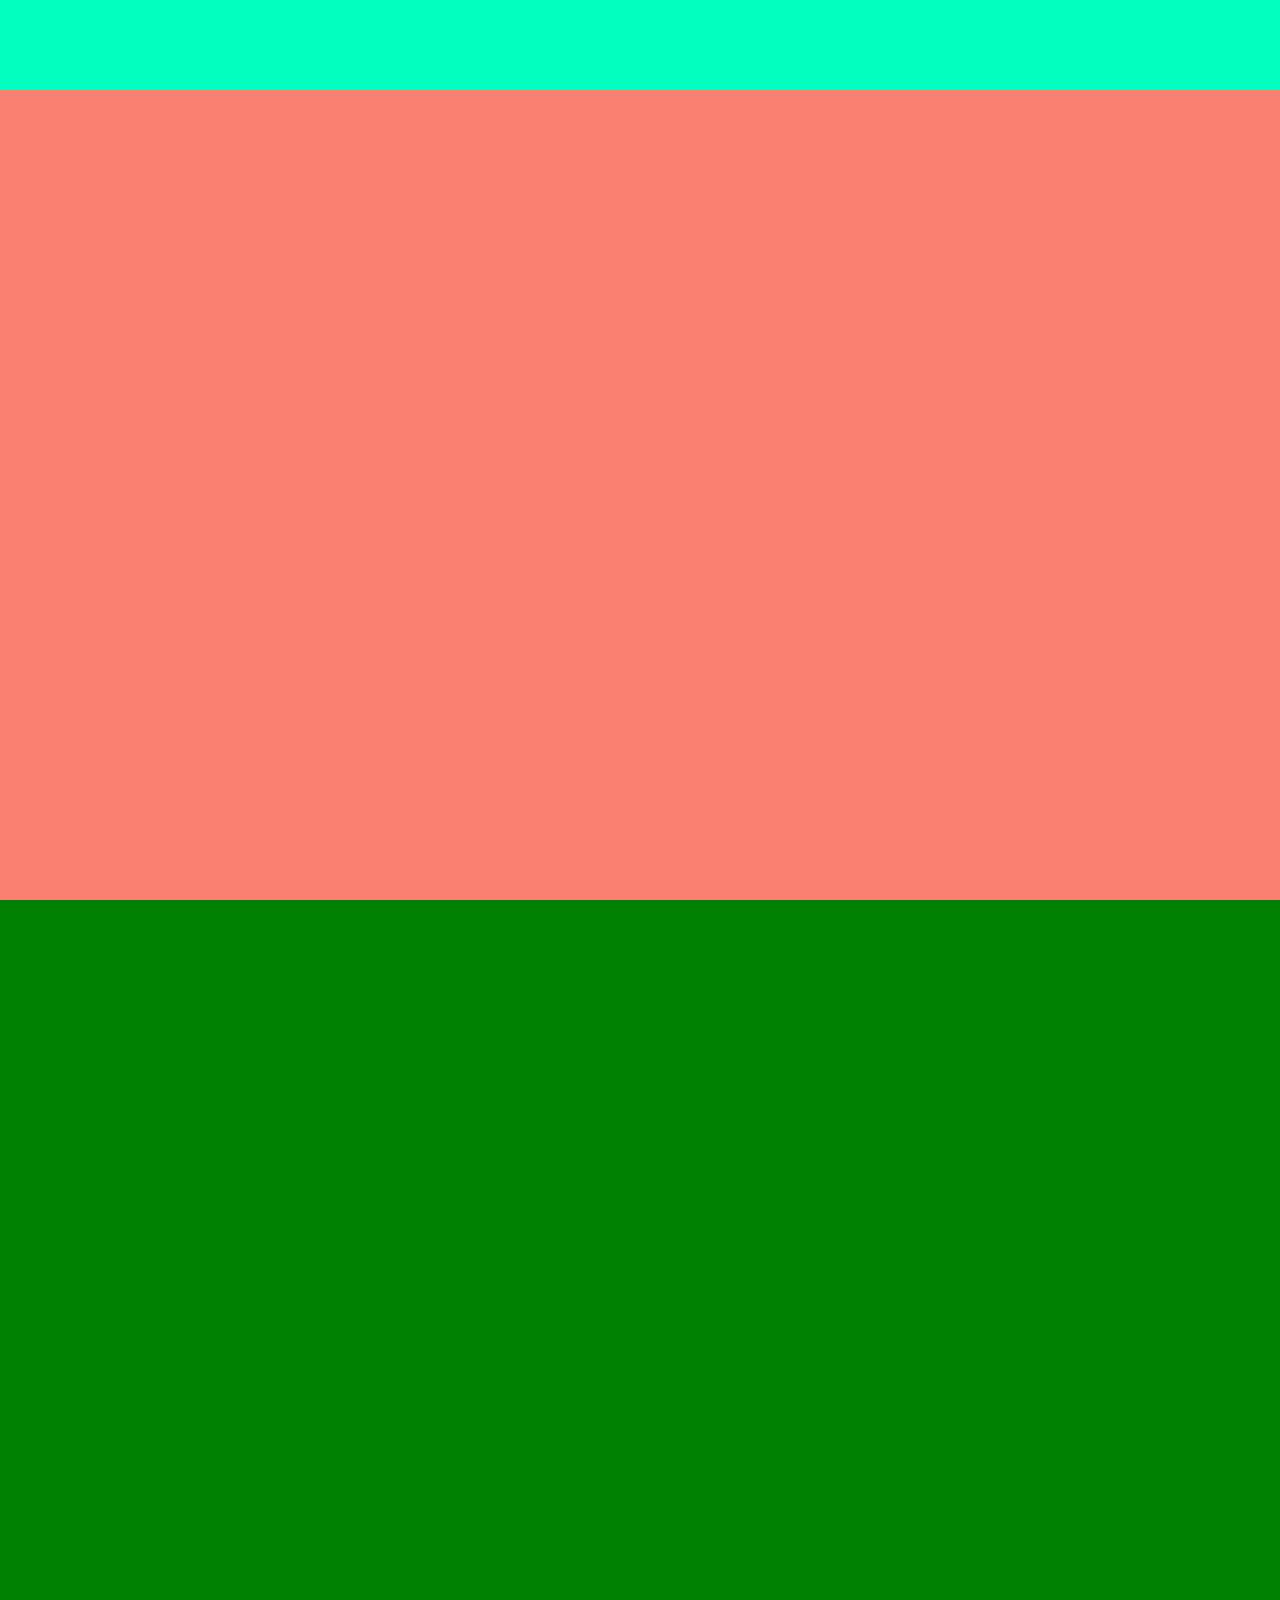
==== 03-salesforce-landing-page-ui/index.html @ 45cee4b3 "Added basic structure of landing page" ====
<!DOCTYPE html>
<html lang="en">
<head>
    <meta charset="UTF-8">
    <meta name="viewport" content="width=device-width, initial-scale=1.0">
    <title>SalesForce UI</title>
    <link rel="stylesheet" href="style.css">
</head>
<body>
    <div id="main">
        <div id="header"></div>
        <div id="fakeheader"></div>
        <div id="page1"></div>
        <div id="page2"></div>

    </div>
</body>
</html>
---- 03-salesforce-landing-page-ui/style.css ----
*{
    padding: 0%;
    margin: 0%;
}
html,body{
    width: 100%;
    height: 100%;
}

#main{
    height: 100%;
    width: 100%;
    background-color: pink;
}
#header{
width: 100%;
height: 10%;
background-color: rgb(0, 255, 191);
position: fixed;
}

#fakeheader{
 width: 100%;
height: 10%;
background-color:yellow;
}

#page1{
height: 90%;
width: 100%;
background-color: salmon;
}
#page2{
    height: 90%;
width: 100%;
background-color: green;
}
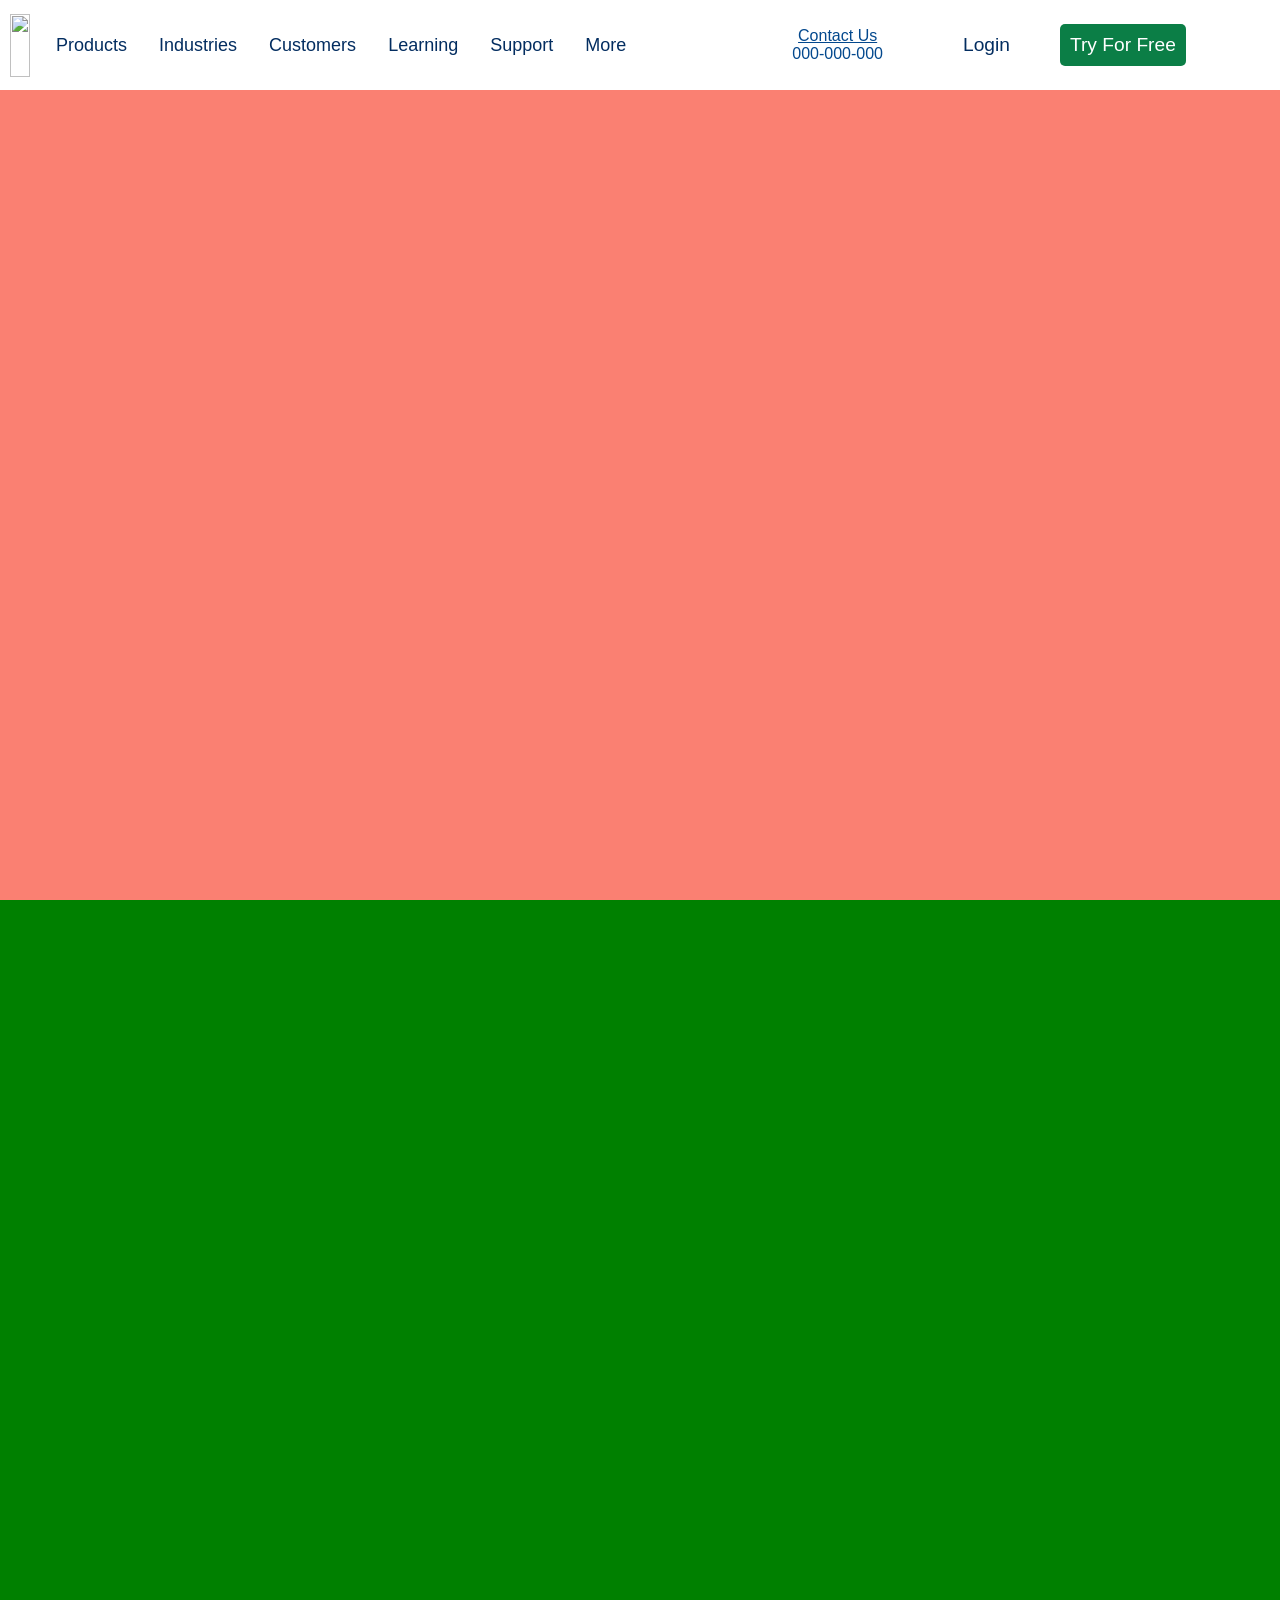
==== commit a4a9793f: "Added header section" ====
--- a/03-salesforce-landing-page-ui/index.html
+++ b/03-salesforce-landing-page-ui/index.html
@@ -4,11 +4,38 @@
     <meta charset="UTF-8">
     <meta name="viewport" content="width=device-width, initial-scale=1.0">
     <title>SalesForce UI</title>
+    <link
+  href="https://cdn.jsdelivr.net/npm/remixicon@4.9.0/fonts/remixicon.css"
+  rel="stylesheet"/>
     <link rel="stylesheet" href="style.css">
 </head>
 <body>
     <div id="main">
-        <div id="header"></div>
+        <div id="header">
+            <div id="logo"><img src="https://a.sfdcstatic.com/shared/images/c360-nav/salesforce-with-type-logo.svg" width="100px"></div>
+            <div class="texts"><p>Products</p></div>
+            <div class="texts"><p>Industries</p></div>
+            <div class="texts"><p>Customers</p></div>
+            <div class="texts"><p>Learning</p></div>
+            <div class="texts"><p>Support</p></div>
+            <div class="texts">
+                <p>More</p>
+                <p><i class="ri-arrow-down-s-line"></i></p>
+            </div>
+            <div id="contact">
+                <p style="text-align: center; color: #03488d; "> <u>Contact Us</u></p>
+                <p style="color: #03488d;">000-000-000</p>
+            </div>
+            <div class="icon"><i class="ri-search-line"></i></div>
+            <div class="icon"><i class="ri-global-line"></i></div>
+            <div id="login">
+                <i class="ri-user-3-fill"></i>
+                <p style="font-size: larger; font-weight: 500;">Login</p>
+            </div>
+            <div id="try">
+                <p p style="font-size: larger; font-weight: 500;padding: 10px; color: white;">Try For Free </p>
+            </div>
+        </div>
         <div id="fakeheader"></div>
         <div id="page1"></div>
         <div id="page2"></div>
--- a/03-salesforce-landing-page-ui/style.css
+++ b/03-salesforce-landing-page-ui/style.css
@@ -1,6 +1,8 @@
 *{
     padding: 0%;
     margin: 0%;
+    font-family: 'Gill Sans', 'Gill Sans MT', Calibri, 'Trebuchet MS', sans-serif;
+    
 }
 html,body{
     width: 100%;
@@ -10,19 +12,93 @@
 #main{
     height: 100%;
     width: 100%;
-    background-color: pink;
+    
 }
 #header{
 width: 100%;
 height: 10%;
-background-color: rgb(0, 255, 191);
+
 position: fixed;
+display: flex;
+align-items: center;
+
 }
 
+#logo{
+    
+    height: 70%;
+    margin: 10px;
+
+}
+#logo img{
+    width: 100%;
+    height: 100%;
+    object-fit: cover;
+}
+
+.texts{
+    color: #032d60;
+    margin: 16px;
+    display: flex;
+    
+}
+.texts:hover{
+    color: #0b5cab;
+}
+
+.texts p{
+    font-size: large;
+    font-weight: 500;
+}
+
+#contact{
+    margin-left: 150px;
+}
+
+#contact p:hover{
+    color: #0b5cab;
+}
+
+.icon{
+    margin-left:30px;
+    color: #032d60;
+}
+
+.icon:hover{
+    padding: 10px;
+    border-radius: 50%;
+    background-color:lightblue ;
+}
+
+
+
+#login{
+    color: #032d60;
+    display: flex;
+    margin: 20px;
+}
+.icon:hover{
+    color:#0b5cab ;
+}
+#login:hover{
+    background-color: skyblue;
+    padding: 6px;
+    border-radius: 20px;
+    color:#032d60 ;
+}
+
+#try{
+    margin-left: 30px;
+    background-color: #0b7e46;
+    border-radius: 5px;
+}
+#try:hover{
+    background-color: rgb(3, 87, 3);
+}
 #fakeheader{
  width: 100%;
 height: 10%;
-background-color:yellow;
+
 }
 
 #page1{
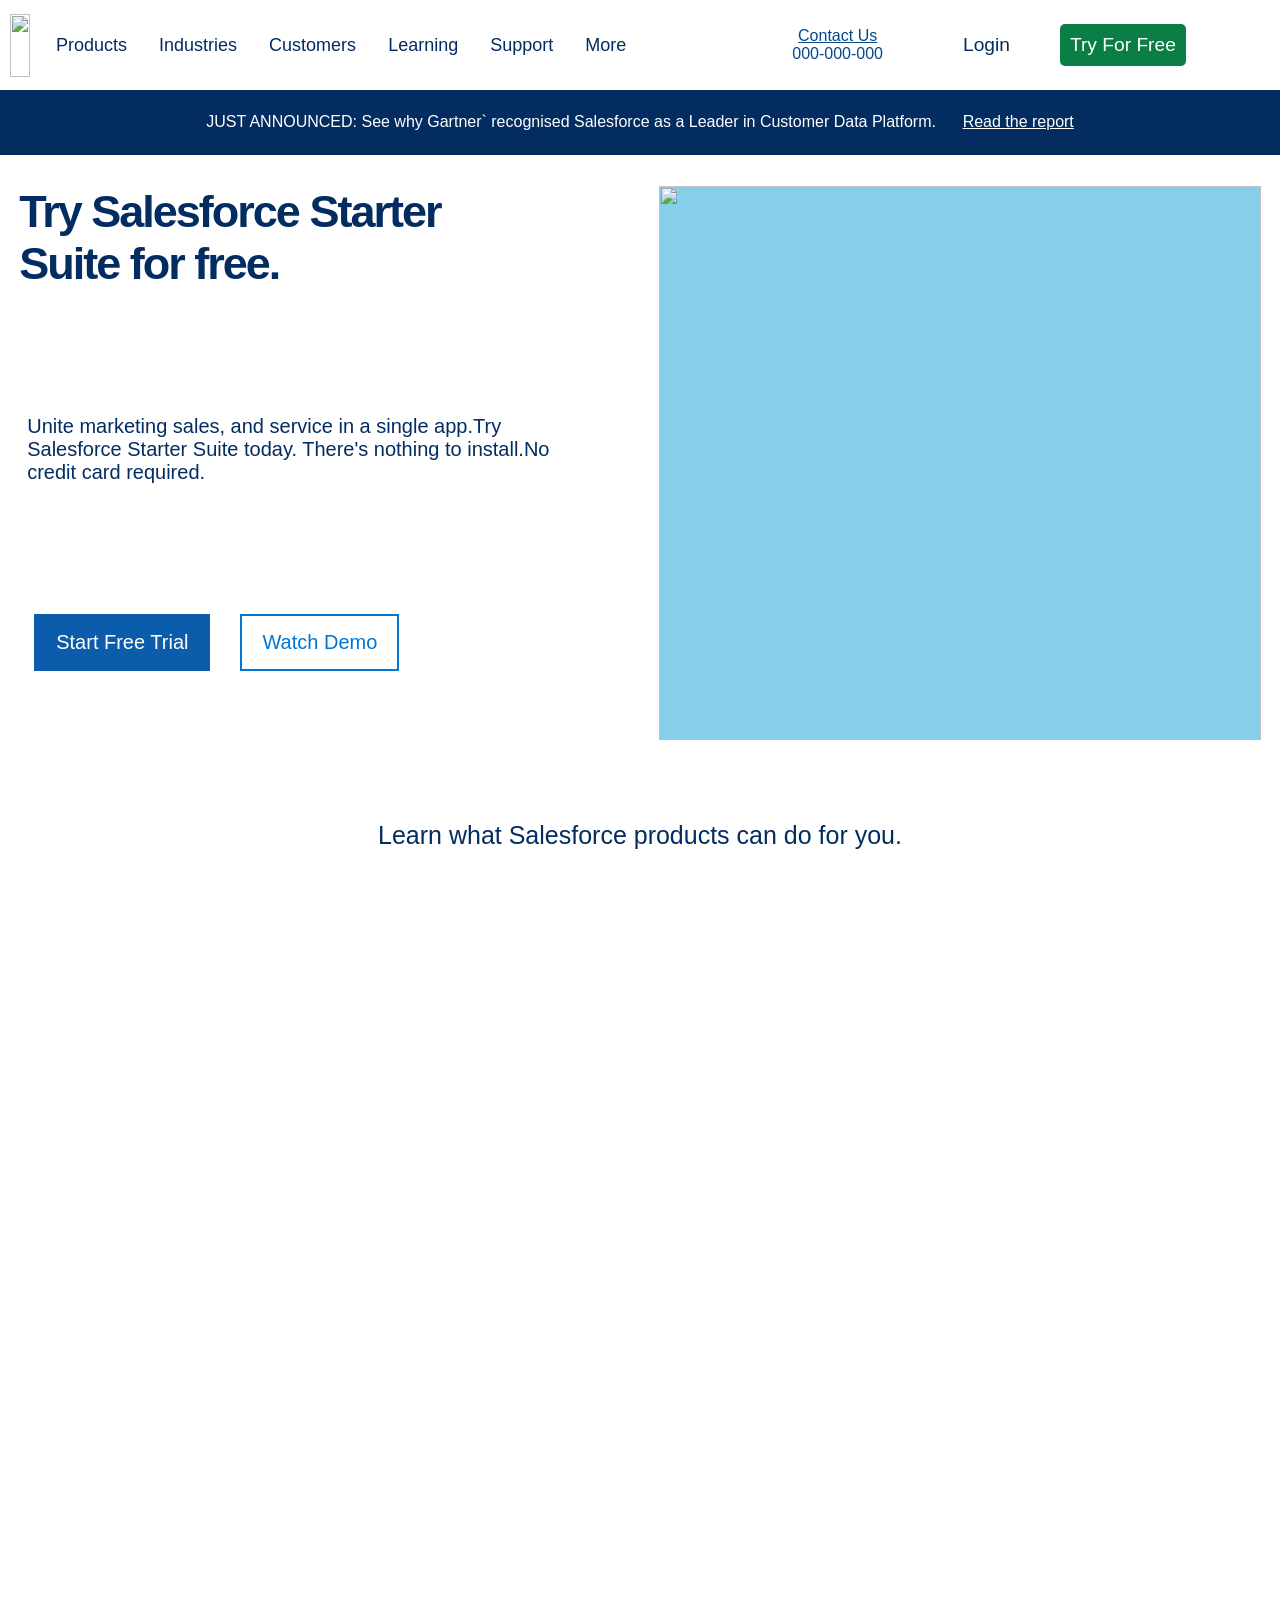
==== commit a72047b2: "completed landing page ui" ====
--- a/03-salesforce-landing-page-ui/index.html
+++ b/03-salesforce-landing-page-ui/index.html
@@ -1,23 +1,34 @@
 <!DOCTYPE html>
 <html lang="en">
+
 <head>
     <meta charset="UTF-8">
     <meta name="viewport" content="width=device-width, initial-scale=1.0">
     <title>SalesForce UI</title>
-    <link
-  href="https://cdn.jsdelivr.net/npm/remixicon@4.9.0/fonts/remixicon.css"
-  rel="stylesheet"/>
+    <link href="https://cdn.jsdelivr.net/npm/remixicon@4.9.0/fonts/remixicon.css" rel="stylesheet" />
     <link rel="stylesheet" href="style.css">
 </head>
+
 <body>
     <div id="main">
         <div id="header">
-            <div id="logo"><img src="https://a.sfdcstatic.com/shared/images/c360-nav/salesforce-with-type-logo.svg" width="100px"></div>
-            <div class="texts"><p>Products</p></div>
-            <div class="texts"><p>Industries</p></div>
-            <div class="texts"><p>Customers</p></div>
-            <div class="texts"><p>Learning</p></div>
-            <div class="texts"><p>Support</p></div>
+            <div id="logo"><img src="https://a.sfdcstatic.com/shared/images/c360-nav/salesforce-with-type-logo.svg"
+                    width="100px"></div>
+            <div class="texts">
+                <p>Products</p>
+            </div>
+            <div class="texts">
+                <p>Industries</p>
+            </div>
+            <div class="texts">
+                <p>Customers</p>
+            </div>
+            <div class="texts">
+                <p>Learning</p>
+            </div>
+            <div class="texts">
+                <p>Support</p>
+            </div>
             <div class="texts">
                 <p>More</p>
                 <p><i class="ri-arrow-down-s-line"></i></p>
@@ -33,13 +44,46 @@
                 <p style="font-size: larger; font-weight: 500;">Login</p>
             </div>
             <div id="try">
-                <p p style="font-size: larger; font-weight: 500;padding: 10px; color: white;">Try For Free </p>
+                <p style="font-size: larger; font-weight: 500;padding: 10px; color: white;">Try For Free </p>
             </div>
         </div>
         <div id="fakeheader"></div>
-        <div id="page1"></div>
+
+
+        <div id="page1">
+            <div id="strip">
+                <p>JUST ANNOUNCED: See why Gartner` recognised Salesforce as a Leader in Customer Data Platform.
+                    &nbsp;&nbsp;&nbsp;&nbsp; <u>Read the report</u></p>
+
+            </div>
+            <div id="content">
+                <div id="box1">
+                    <div id="head1">Try Salesforce Starter <br>Suite for free.</div>
+                    <div id="head2">
+                        <p>Unite marketing sales, and service in a single app.Try <br> Salesforce Starter Suite today.
+                            There's nothing to install.No <br> credit card required.</p>
+                    </div>
+                    <div id="btns">
+                        <div id="btn1">Start Free Trial</div>
+                        <div id="btn2"> Watch Demo</div>
+                    </div>
+                </div>
+
+                <div id="box2">
+                    <img src="https://wp.sfdcdigital.com/en-us/wp-content/uploads/sites/4/2025/03/marquee-marketing-product-background-desktop-1.webp?resize=1536,480"
+                        alt="">
+
+                </div>
+
+            </div>
+            <div id="heading">
+                <p>Learn what Salesforce products can do for you.
+                <p>
+            </div>
+        </div>
         <div id="page2"></div>
 
     </div>
 </body>
+
 </html>
--- a/03-salesforce-landing-page-ui/style.css
+++ b/03-salesforce-landing-page-ui/style.css
@@ -1,114 +1,252 @@
-*{
+* {
     padding: 0%;
     margin: 0%;
     font-family: 'Gill Sans', 'Gill Sans MT', Calibri, 'Trebuchet MS', sans-serif;
-    
-}
-html,body{
-    width: 100%;
-    height: 100%;
-}
-
-#main{
-    height: 100%;
-    width: 100%;
-    
-}
-#header{
-width: 100%;
-height: 10%;
-
-position: fixed;
-display: flex;
-align-items: center;
-
-}
-
-#logo{
-    
+
+}
+
+html,
+body {
+    width: 100%;
+    height: 100%;
+}
+
+#main {
+    height: 100%;
+    width: 100%;
+
+}
+
+#header {
+    width: 100%;
+    height: 10%;
+    background-color: white;
+    position: fixed;
+    display: flex;
+    align-items: center;
+
+}
+
+#logo {
+
     height: 70%;
     margin: 10px;
 
 }
-#logo img{
+
+#logo img {
     width: 100%;
     height: 100%;
     object-fit: cover;
 }
 
-.texts{
+.texts {
     color: #032d60;
     margin: 16px;
     display: flex;
-    
-}
-.texts:hover{
-    color: #0b5cab;
-}
-
-.texts p{
+
+}
+
+.texts:hover {
+    color: #0b5cab;
+}
+
+.texts p {
     font-size: large;
     font-weight: 500;
 }
 
-#contact{
+#contact {
     margin-left: 150px;
 }
 
-#contact p:hover{
-    color: #0b5cab;
-}
-
-.icon{
-    margin-left:30px;
-    color: #032d60;
-}
-
-.icon:hover{
+#contact p:hover {
+    color: #0b5cab;
+}
+
+.icon {
+    margin-left: 30px;
+    color: #032d60;
+}
+
+.icon:hover {
     padding: 10px;
     border-radius: 50%;
-    background-color:lightblue ;
-}
-
-
-
-#login{
+    background-color: lightblue;
+}
+
+
+
+#login {
     color: #032d60;
     display: flex;
     margin: 20px;
 }
-.icon:hover{
-    color:#0b5cab ;
-}
-#login:hover{
+
+.icon:hover {
+    color: #0b5cab;
+}
+
+#login:hover {
     background-color: skyblue;
     padding: 6px;
     border-radius: 20px;
-    color:#032d60 ;
-}
-
-#try{
+    color: #032d60;
+}
+
+#try {
     margin-left: 30px;
     background-color: #0b7e46;
     border-radius: 5px;
 }
-#try:hover{
+
+#try:hover {
     background-color: rgb(3, 87, 3);
 }
-#fakeheader{
- width: 100%;
-height: 10%;
-
-}
-
-#page1{
-height: 90%;
-width: 100%;
-background-color: salmon;
-}
-#page2{
-    height: 90%;
-width: 100%;
-background-color: green;
-}
-
+
+#fakeheader {
+    width: 100%;
+    height: 10%;
+
+}
+
+#page1 {
+    height: 90%;
+    width: 100%;
+
+}
+
+#strip {
+    width: 100%;
+    height: 8%;
+    background-color: #032d60;
+    color: white;
+    display: flex;
+    align-items: center;
+    justify-content: center;
+}
+
+#content {
+    width: 100%;
+    height: 76%;
+
+    display: flex;
+    align-items: center;
+    justify-content: space-around;
+}
+
+#box1 {
+    height: 90%;
+    width: 47%;
+
+
+
+}
+
+#box2 {
+    height: 90%;
+    width: 47%;
+    background-color: skyblue;
+
+}
+
+#box2 img {
+
+    height: 100%;
+    width: 100%;
+    object-fit: cover;
+
+}
+
+
+#heading {
+    background-color: white;
+    width: 100%;
+    height: 16%;
+    display: flex;
+    align-items: center;
+    justify-content: center;
+    font-size: 25px;
+    font-weight: 450;
+    color: #032d60;
+
+
+}
+
+#head1 {
+    width: 100%;
+    height: 40%;
+
+    color: #032d60;
+    font-size: 45px;
+    text-align: left;
+    font-weight: 550;
+    letter-spacing: -2px;
+
+}
+
+#head2 {
+    width: 100%;
+    height: 25%;
+
+
+}
+
+#head2 p {
+    padding: 8px;
+    font-size: 20px;
+    color: #032d60;
+    padding-bottom: 20px;
+}
+
+#btns {
+    width: 100%;
+    height: 35%;
+
+    display: flex;
+    align-items: center;
+
+
+    margin-right: 150px;
+
+}
+
+#btn1 {
+    background-color: #0b5cab;
+    color: white;
+    border: 2px solid #0b5cab;
+    padding: 15px 20px;
+    margin: 15px;
+    font-size: 20px;
+
+}
+
+#btn1:hover {
+    background-color: #032d60;
+    border: solid #032d60;
+}
+
+#btn2 {
+
+    padding: 15px 20px;
+    margin: 15px;
+    font-size: 20px;
+    color: #0176d3;
+    border: 2px solid #0176d3;
+
+}
+
+#btn2:hover {
+    background-color: #eaf5fe;
+    color: #0b5cab;
+    border: solid #0b5cab;
+}
+#btn1, #btn2 {
+    cursor: pointer;
+}
+
+#page2 {
+    height: 90%;
+    width: 100%;
+
+}
